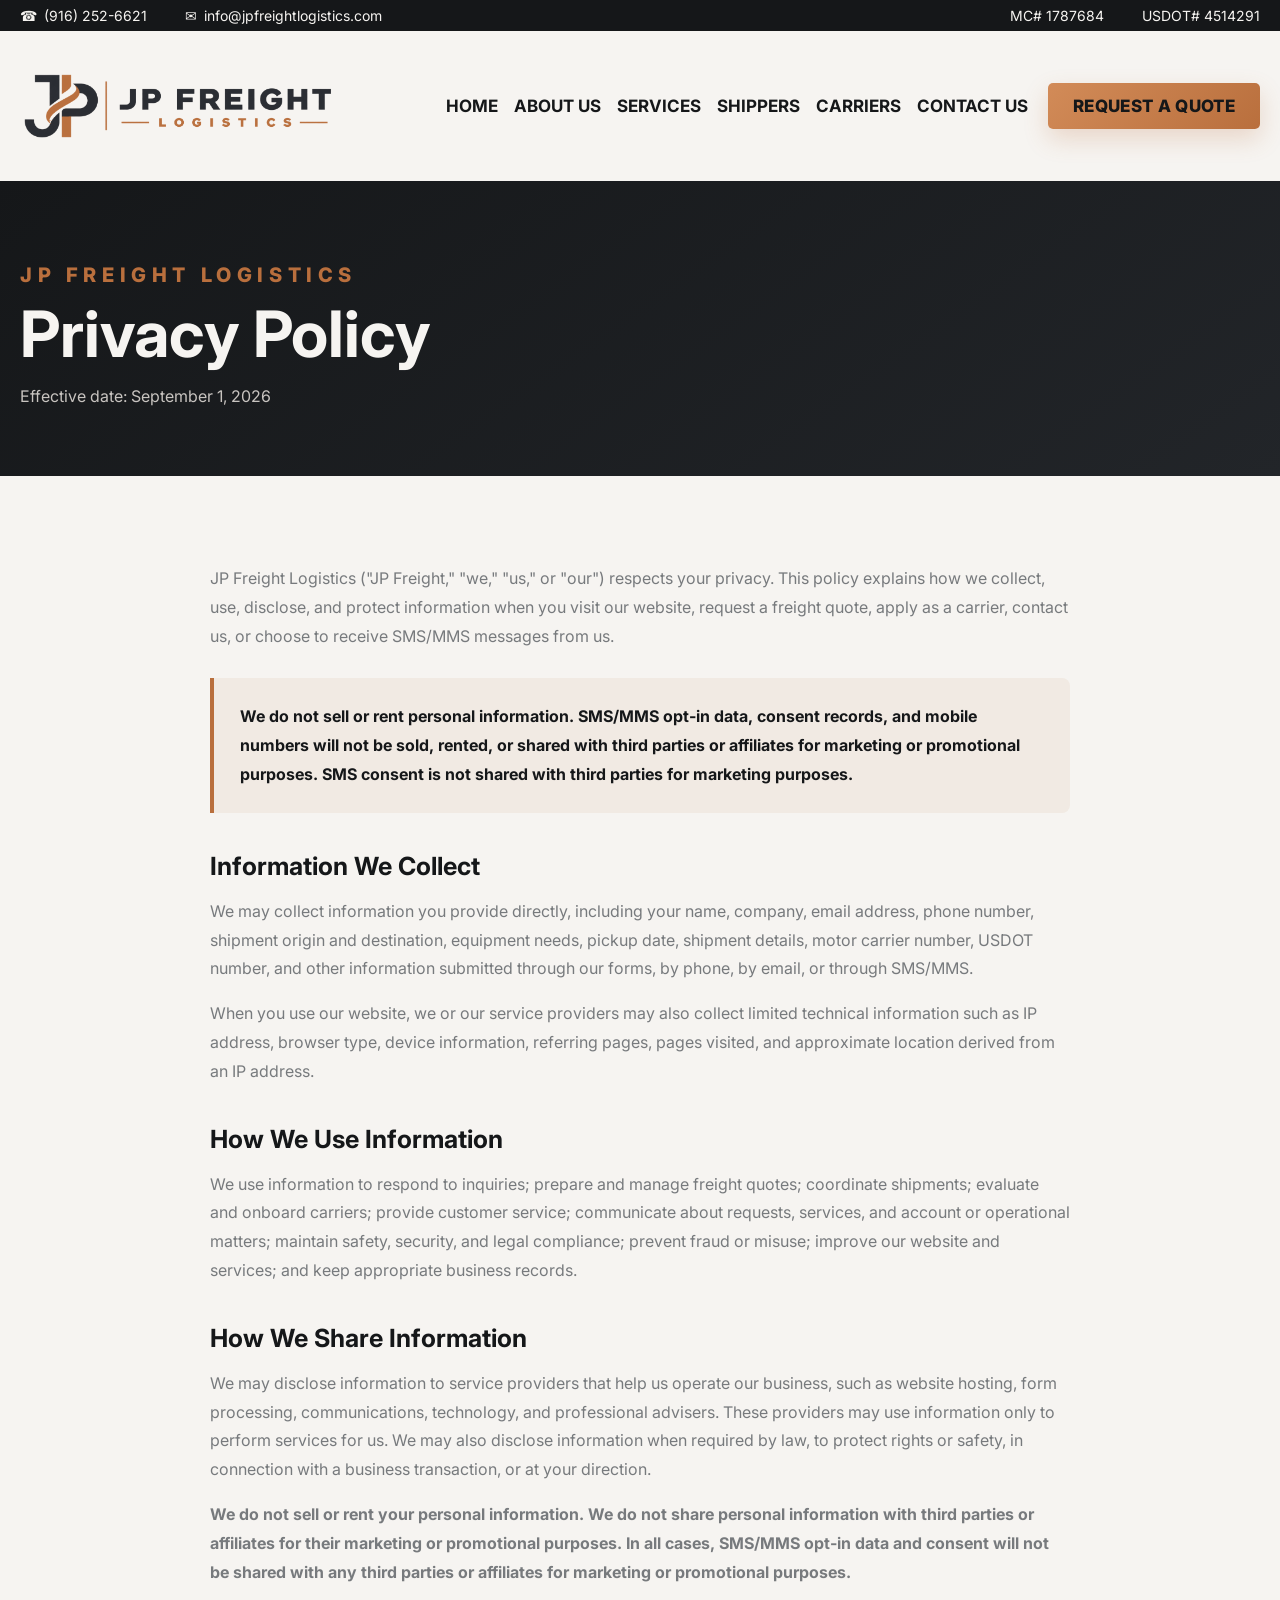
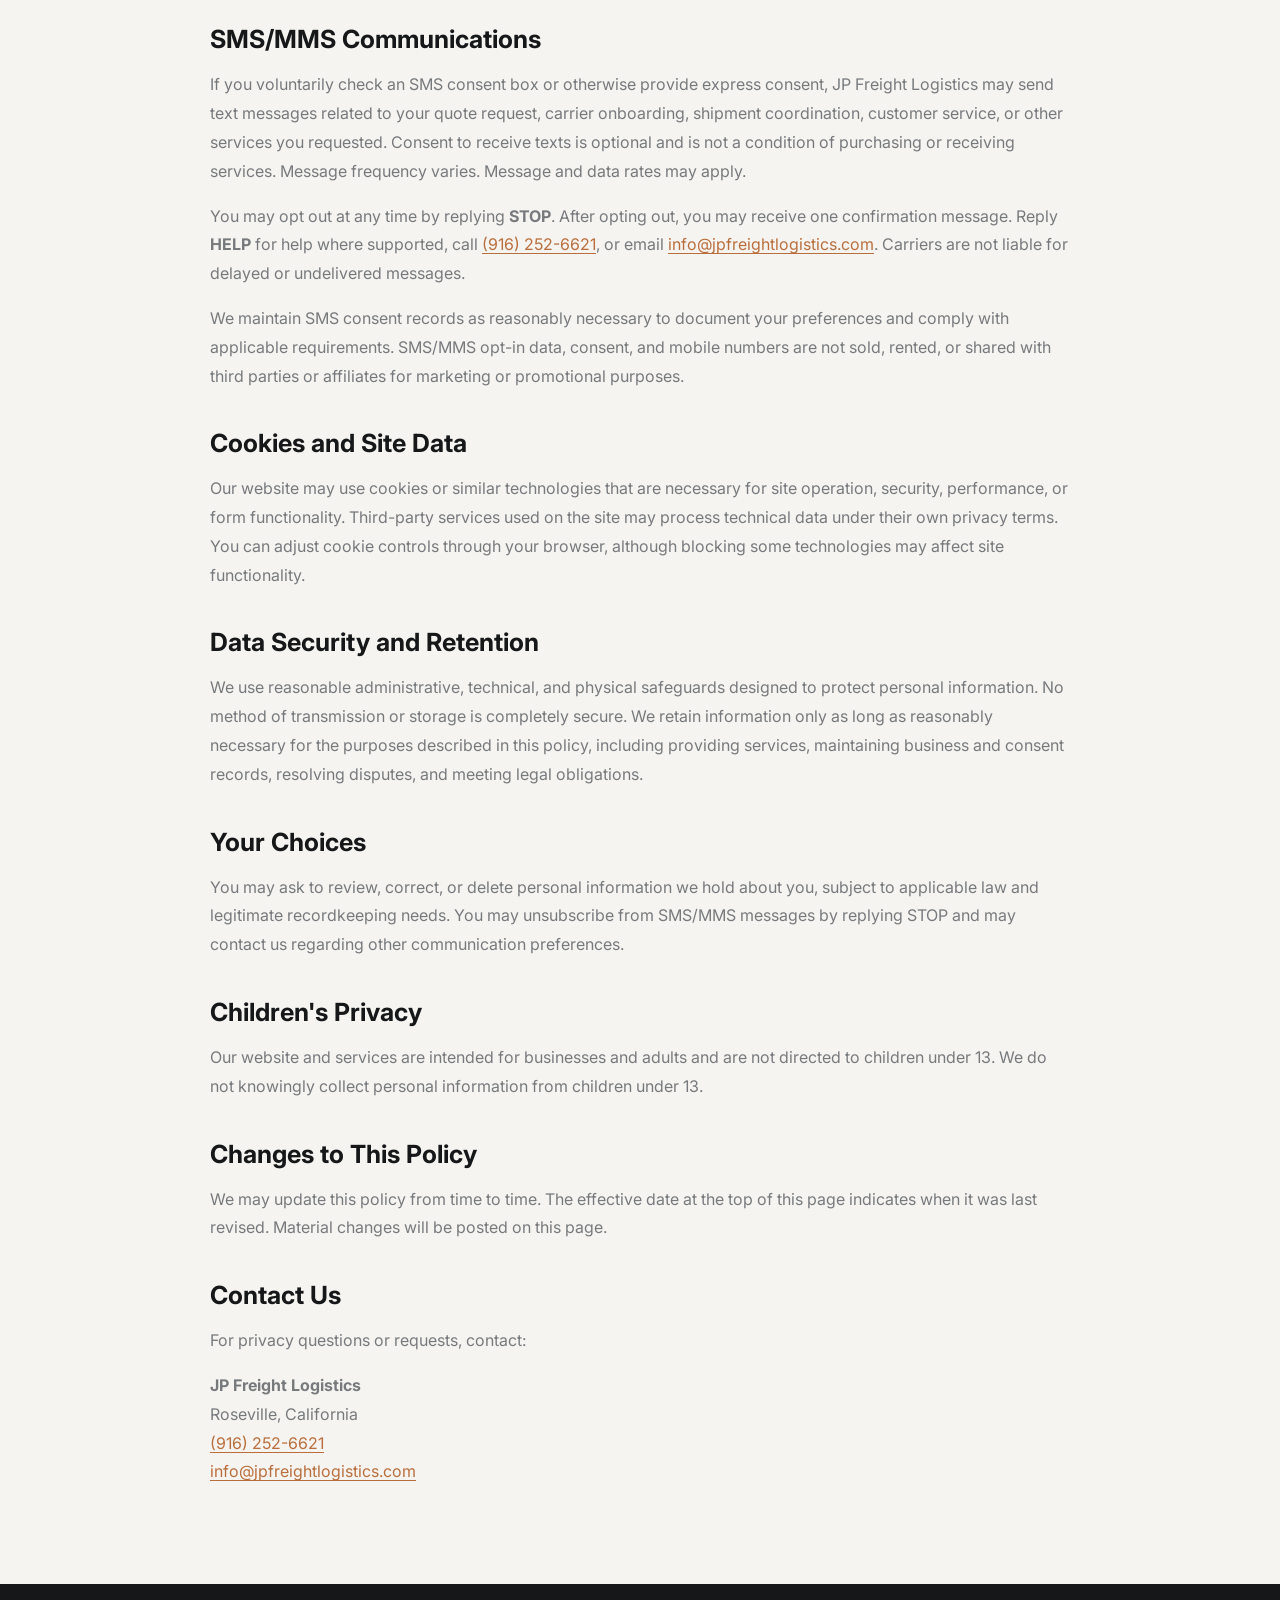
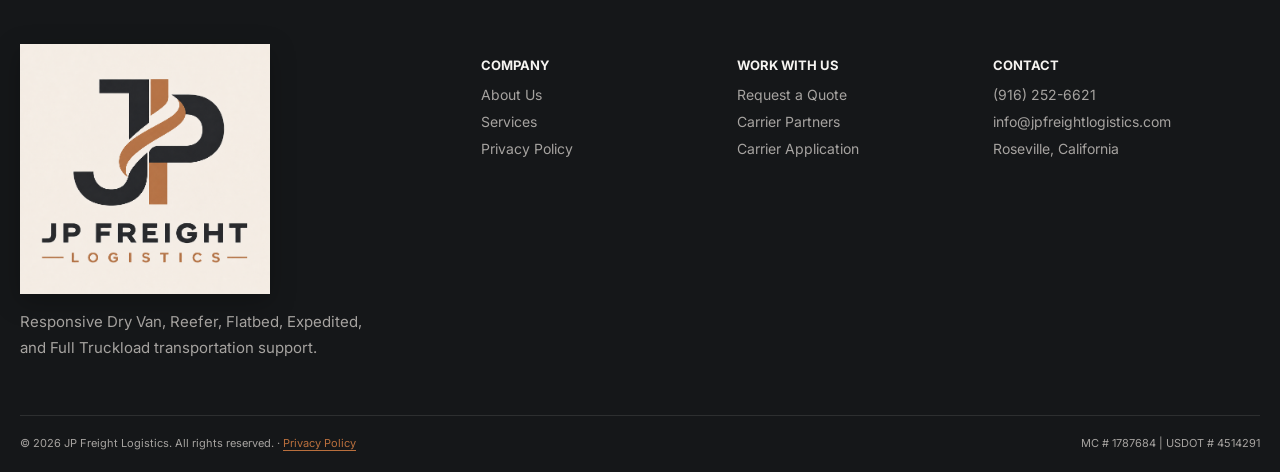
==== privacy-policy.html @ 697da932 "Add privacy policy and SMS consent disclosures" ====
<!doctype html>
<html lang="en">
<head>
  <meta charset="utf-8">
  <meta name="viewport" content="width=device-width,initial-scale=1">
  <title>Privacy Policy | JP Freight Logistics</title>
  <meta name="description" content="Read the JP Freight Logistics privacy policy, including how we handle personal information and SMS/MMS consent.">
  <meta name="robots" content="index, follow">
  <link rel="canonical" href="https://jpfreightlogistics.com/privacy-policy.html">
  <link rel="icon" type="image/png" href="assets/Weave_07.png">
  <meta name="theme-color" content="#151719">
  <link rel="preconnect" href="https://fonts.googleapis.com">
  <link rel="preconnect" href="https://fonts.gstatic.com" crossorigin>
  <link href="https://fonts.googleapis.com/css2?family=Inter:wght@400;500;600;700;800&family=Manrope:wght@600;700;800&display=swap" rel="stylesheet">
  <link rel="stylesheet" href="styles.css">
</head>
<body>
  <header id="top">
    <div class="utility-bar">
      <div class="container utility-inner">
        <div class="utility-left">
          <a href="tel:+19162526621">☎ <span>(916) 252-6621</span></a>
          <a href="mailto:info@jpfreightlogistics.com">✉ <span>info@jpfreightlogistics.com</span></a>
        </div>
        <div class="authority-numbers"><span>MC# 1787684</span><span>USDOT# 4514291</span></div>
      </div>
    </div>
    <div class="main-header">
      <div class="container nav-inner">
        <a class="logo-link" href="index.html" aria-label="JP Freight Logistics home"><img src="assets/flat_logo-copper.png" alt="JP Freight Logistics"></a>
        <button class="menu-button" type="button" aria-controls="main-nav" aria-expanded="false" aria-label="Open navigation"><span></span><span></span><span></span></button>
        <nav id="main-nav" class="main-nav" aria-label="Main navigation">
          <a href="index.html">Home</a>
          <a href="index.html#about">About Us</a>
          <a href="index.html#services">Services</a>
          <a href="index.html#shippers">Shippers</a>
          <a href="index.html#carriers">Carriers</a>
          <a href="index.html#contact">Contact Us</a>
        </nav>
        <a class="button button-gold nav-quote" href="index.html#quote">Request a Quote</a>
      </div>
    </div>
  </header>

  <main>
    <section class="policy-hero">
      <div class="container">
        <p class="eyebrow gold-text">JP Freight Logistics</p>
        <h1>Privacy Policy</h1>
        <p>Effective date: September 1, 2026</p>
      </div>
    </section>

    <article class="container policy-content">
      <p>JP Freight Logistics ("JP Freight," "we," "us," or "our") respects your privacy. This policy explains how we collect, use, disclose, and protect information when you visit our website, request a freight quote, apply as a carrier, contact us, or choose to receive SMS/MMS messages from us.</p>

      <div class="privacy-highlight">
        <p>We do not sell or rent personal information. SMS/MMS opt-in data, consent records, and mobile numbers will not be sold, rented, or shared with third parties or affiliates for marketing or promotional purposes. SMS consent is not shared with third parties for marketing purposes.</p>
      </div>

      <h2>Information We Collect</h2>
      <p>We may collect information you provide directly, including your name, company, email address, phone number, shipment origin and destination, equipment needs, pickup date, shipment details, motor carrier number, USDOT number, and other information submitted through our forms, by phone, by email, or through SMS/MMS.</p>
      <p>When you use our website, we or our service providers may also collect limited technical information such as IP address, browser type, device information, referring pages, pages visited, and approximate location derived from an IP address.</p>

      <h2>How We Use Information</h2>
      <p>We use information to respond to inquiries; prepare and manage freight quotes; coordinate shipments; evaluate and onboard carriers; provide customer service; communicate about requests, services, and account or operational matters; maintain safety, security, and legal compliance; prevent fraud or misuse; improve our website and services; and keep appropriate business records.</p>

      <h2>How We Share Information</h2>
      <p>We may disclose information to service providers that help us operate our business, such as website hosting, form processing, communications, technology, and professional advisers. These providers may use information only to perform services for us. We may also disclose information when required by law, to protect rights or safety, in connection with a business transaction, or at your direction.</p>
      <p><strong>We do not sell or rent your personal information. We do not share personal information with third parties or affiliates for their marketing or promotional purposes. In all cases, SMS/MMS opt-in data and consent will not be shared with any third parties or affiliates for marketing or promotional purposes.</strong></p>

      <h2>SMS/MMS Communications</h2>
      <p>If you voluntarily check an SMS consent box or otherwise provide express consent, JP Freight Logistics may send text messages related to your quote request, carrier onboarding, shipment coordination, customer service, or other services you requested. Consent to receive texts is optional and is not a condition of purchasing or receiving services. Message frequency varies. Message and data rates may apply.</p>
      <p>You may opt out at any time by replying <strong>STOP</strong>. After opting out, you may receive one confirmation message. Reply <strong>HELP</strong> for help where supported, call <a href="tel:+19162526621">(916) 252-6621</a>, or email <a href="mailto:info@jpfreightlogistics.com">info@jpfreightlogistics.com</a>. Carriers are not liable for delayed or undelivered messages.</p>
      <p>We maintain SMS consent records as reasonably necessary to document your preferences and comply with applicable requirements. SMS/MMS opt-in data, consent, and mobile numbers are not sold, rented, or shared with third parties or affiliates for marketing or promotional purposes.</p>

      <h2>Cookies and Site Data</h2>
      <p>Our website may use cookies or similar technologies that are necessary for site operation, security, performance, or form functionality. Third-party services used on the site may process technical data under their own privacy terms. You can adjust cookie controls through your browser, although blocking some technologies may affect site functionality.</p>

      <h2>Data Security and Retention</h2>
      <p>We use reasonable administrative, technical, and physical safeguards designed to protect personal information. No method of transmission or storage is completely secure. We retain information only as long as reasonably necessary for the purposes described in this policy, including providing services, maintaining business and consent records, resolving disputes, and meeting legal obligations.</p>

      <h2>Your Choices</h2>
      <p>You may ask to review, correct, or delete personal information we hold about you, subject to applicable law and legitimate recordkeeping needs. You may unsubscribe from SMS/MMS messages by replying STOP and may contact us regarding other communication preferences.</p>

      <h2>Children's Privacy</h2>
      <p>Our website and services are intended for businesses and adults and are not directed to children under 13. We do not knowingly collect personal information from children under 13.</p>

      <h2>Changes to This Policy</h2>
      <p>We may update this policy from time to time. The effective date at the top of this page indicates when it was last revised. Material changes will be posted on this page.</p>

      <h2>Contact Us</h2>
      <p>For privacy questions or requests, contact:</p>
      <p><strong>JP Freight Logistics</strong><br>Roseville, California<br><a href="tel:+19162526621">(916) 252-6621</a><br><a href="mailto:info@jpfreightlogistics.com">info@jpfreightlogistics.com</a></p>
    </article>
  </main>

  <footer id="contact">
    <div class="container footer-grid">
      <div class="footer-brand"><img src="assets/Weave_07.png" alt="JP Freight Logistics"><p>Responsive Dry Van, Reefer, Flatbed, Expedited, and Full Truckload transportation support.</p></div>
      <div><h3>Company</h3><a href="index.html#about">About Us</a><a href="index.html#services">Services</a><a href="privacy-policy.html">Privacy Policy</a></div>
      <div><h3>Work With Us</h3><a href="index.html#quote">Request a Quote</a><a href="index.html#carriers">Carrier Partners</a><a href="index.html#carrier-form">Carrier Application</a></div>
      <div><h3>Contact</h3><a href="tel:+19162526621">(916) 252-6621</a><a href="mailto:info@jpfreightlogistics.com">info@jpfreightlogistics.com</a><span>Roseville, California</span></div>
    </div>
    <div class="container footer-bottom"><span>© <span id="year"></span> JP Freight Logistics. All rights reserved. · <a href="privacy-policy.html">Privacy Policy</a></span><span>MC # 1787684 | USDOT # 4514291</span></div>
  </footer>
  <script src="script.js"></script>
</body>
</html>
---- styles.css ----
:root {
	--navy: #151719;
	--navy2:#222529;
	--gold: #B96F3D;
	--gold2:#D28B58;
	--ink: #151719;
	--muted: #777A7D;
	--line: #D7D3CF;
	--pale: #F6F4F1;
	--white: #F6F4F1;
	--container: min(1320px, calc(100% - 40px));
	--shadow: 0 18px 50px rgba(21, 23, 25, .13)
}

* {
	box-sizing: border-box
}

html {
	scroll-behavior: smooth
}

body {
	margin: 0;
	font-family: Inter, Arial, sans-serif;
	color: var(--ink);
	background: #F6F4F1
}

a {
	color: inherit;
	text-decoration: none
}

img {
	max-width: 100%;
	display: block
}

.icon-sprite {
	position: absolute;
	width: 0;
	height: 0;
	overflow: hidden
}

.container {
	width: var(--container);
	margin: auto
}

.utility-bar {
	background: #151719;
	color: #F6F4F1;
	font-size: 14px
}

.utility-inner {
	height: 31px;
	display: flex;
	align-items: center;
	justify-content: space-between
}

.utility-left, .authority-numbers {
	display: flex;
	gap: 38px
}

.utility-left a {
	display: flex;
	gap: 7px;
	align-items: center
}

.authority-numbers {
	font-size: 14px
}

.main-header {
	height: 150px;
	background: #F6F4F1;
	box-shadow: 0 1px 0 rgba(21, 23, 25, .08);
	position: relative;
	z-index: 20
}

.nav-inner {
	width: min(1600px, calc(100% - 40px));
	height: 100%;
	display: flex;
	align-items: center;
	gap: 30px
}

.logo-link {
	width: 430px;
	flex: 0 0 auto
}

.logo-link img {
	width: 100%;
	height: 142px;
	object-fit: contain
}

.main-nav {
	margin-left: auto;
	display: flex;
	align-items: center;
	gap: 34px;
	font-size: 17px;
	font-weight: 700;
	text-transform: uppercase
}

.main-nav a {
	padding: 40px 0;
	white-space: nowrap
}

.main-nav a:hover, .main-nav .active {
	color: var(--gold)
}

.button {
	display: inline-flex;
	align-items: center;
	justify-content: center;
	min-height: 46px;
	padding: 0 25px;
	border-radius: 5px;
	border: 0;
	font-size: 16px;
	font-weight: 800;
	text-transform: uppercase;
	letter-spacing: .02em;
	cursor: pointer;
	transition: .2s
}

.button:hover {
	transform: translateY(-2px)
}

.button-gold {
	background: linear-gradient(135deg, var(--gold2), var(--gold));
	color: #151719;
	box-shadow: 0 10px 24px rgba(185, 111, 61, .22)
}

.button-navy {
	background: var(--navy);
	color: #F6F4F1
}

.button-outline {
	border: 1px solid rgba(255, 255, 255, .8);
	color: #F6F4F1;
	background: rgba(21, 23, 25, .18)
}

.nav-quote {
	margin-left: 4px;
	white-space: nowrap;
	font-size: 17px
}

.menu-button {
	display: none;
	margin-left: auto;
	border: 0;
	background: none;
	width: 42px;
	height: 42px;
	padding: 8px
}

.menu-button span {
	display: block;
	height: 2px;
	background: var(--navy);
	margin: 6px 0
}

.hero {
	min-height: 450px;
	position: relative;
	overflow: hidden;
	background: var(--navy);
	color: #F6F4F1
}

.hero-image {
	position: absolute;
	inset: 0 0 0 42%;
	background-image: url('assets/hero-truck.jpg');
	background-size: cover;
	background-position: center
}

.hero-overlay {
	position: absolute;
	inset: 0;
	background: linear-gradient(90deg, #151719 0%, #151719 34%, rgba(21, 23, 25, .92) 45%, rgba(21, 23, 25, .15) 75%, rgba(21, 23, 25, .04) 100%)
}

.hero-inner {
	position: relative;
	z-index: 2;
	min-height: 450px;
	display: flex;
	align-items: center
}

.hero-copy {
	width: 54%;
	padding: 32px 0 24px
}

.eyebrow {
	margin: 0 0 20px;
	color: var(--gold);
	font-weight: 800;
	font-size: 16px;
	letter-spacing: .28em;
	text-transform: uppercase
}

.hero h1 {
	font-family: Manrope, sans-serif;
	font-size: clamp(46px, 3.9vw, 62px);
	line-height: .98;
	letter-spacing: -.04em;
	margin: 0 0 22px;
	color: #F6F4F1
}

.hero-lead {
	font-size: 16px;
	line-height: 1.55;
	color: #F6F4F1;
	margin: 0 0 24px
}

.hero-actions {
	display: flex;
	gap: 20px
}

.hero-features {
	display: flex;
	gap: 0;
	margin-top: 30px
}

.hero-features>div {
	display: flex;
	align-items: center;
	gap: 9px;
	padding: 0 20px;
	border-right: 1px solid rgba(255, 255, 255, .24)
}

.hero-features>div:first-child {
	padding-left: 0
}

.hero-features>div:last-child {
	border-right: 0
}

.feature-icon {
	width: 30px;
	height: 30px;
	flex: 0 0 auto;
	fill: none;
	stroke: var(--gold);
	stroke-width: 1.6;
	stroke-linecap: round;
	stroke-linejoin: round
}

.hero-features p {
	margin: 0
}

.hero-features strong, .hero-features small {
	display: block;
	font-size: 14px
}

.hero-features small {
	font-weight: 400;
	margin-top: 2px
}

.services-preview {
	padding: 20px 0 28px
}

.section-title {
	margin-bottom: 18px
}

.section-title h2, .section-copy h2, .form-copy h2 {
	font-family: Manrope, sans-serif;
	font-size: clamp(32px, 3.2vw, 46px);
	line-height: 1.08;
	letter-spacing: -.035em;
	margin: 0;
	color: var(--ink)
}

.section-title p:last-child {
	max-width: 720px;
	color: var(--muted)
}

.gold-text {
	color: var(--gold);
	font-size: 20px;
	margin-bottom: 8px
}

.service-layout {
	display: grid;
	grid-template-columns: minmax(0, 1fr) 255px;
	gap: 28px
}

.service-grid {
	display: grid;
	grid-template-columns: repeat(5, 1fr);
	border: 1px solid var(--line);
	border-radius: 6px;
	overflow: hidden
}

.service-card {
	padding: 24px 19px 20px;
	min-height: 200px;
	border-right: 1px solid var(--line);
	background: #F6F4F1
}

.service-card:last-child {
	border-right: 0
}

.service-icon {
	display: block;
	width: 30px;
	height: 30px;
	fill: none;
	stroke: var(--navy);
	stroke-width: 1.6;
	stroke-linecap: round;
	stroke-linejoin: round;
	margin-bottom: 15px
}

.service-card h3 {
	font-size: 16px;
	margin: 0 0 11px
}

.service-card p {
	font-size: 14px;
	line-height: 1.7;
	color: #777A7D;
	min-height: 72px
}

.service-card a {
	font-size: 12px;
	color: #B96F3D;
	font-weight: 800;
	text-transform: uppercase
}

.service-card a span {
	font-size: 16px;
	margin-left: 8px
}

.truck-today {
	background: linear-gradient(145deg, #222529, #151719);
	color: #F6F4F1;
	border-radius: 6px;
	padding: 34px 30px
}

.phone-badge {
	width: 55px;
	height: 55px;
	border: 2px solid var(--gold);
	border-radius: 50%;
	display: grid;
	place-items: center;
	color: var(--gold);
	font-size: 24px
}

.truck-today h3 {
	color: var(--gold);
	text-transform: uppercase;
	font-size: 16px;
	margin: 18px 0 10px
}

.truck-today p {
	font-size: 14px;
	line-height: 1.7;
	margin-bottom: 20px
}

.truck-today .button {
	width: 100%
}

.benefit-strip {
	background: #F6F4F1;
	border-top: 1px solid #D7D3CF;
	border-bottom: 1px solid #D7D3CF;
	padding: 25px 0
}

.benefit-grid {
	display: grid;
	grid-template-columns: repeat(6, 1fr)
}

.benefit-grid article {
	display: flex;
	gap: 14px;
	padding: 0 18px;
	border-right: 1px solid #D7D3CF
}

.benefit-grid article:first-child {
	padding-left: 0
}

.benefit-grid article:last-child {
	border-right: 0
}

.benefit-icon {
	width: 30px;
	height: 30px;
	flex: 0 0 auto;
	fill: none;
	stroke: var(--navy);
	stroke-width: 1.6;
	stroke-linecap: round;
	stroke-linejoin: round
}

.benefit-grid h3 {
	font-size: 13px;
	line-height: 1.25;
	margin: 2px 0 10px;
	text-transform: uppercase
}

.benefit-grid p {
	font-size: 14px;
	line-height: 1.8;
	margin: 0;
	color: #777A7D
}

.content-section {
	padding: 95px 0
}

.pale {
	background: var(--pale)
}

.split {
	display: grid;
	grid-template-columns: 1fr 1fr;
	gap: 90px;
	align-items: center
}

.split.reverse .carrier-visual {
	order: 1
}

.split.reverse .section-copy {
	order: 2
}

.section-copy>p:not(.eyebrow) {
	font-size: 16px;
	line-height: 1.8;
	color: var(--muted)
}

.check-list {
	list-style: none;
	padding: 0;
	margin: 26px 0
}

.check-list li {
	padding: 8px 0 8px 30px;
	position: relative
}

.check-list li:before {
	content: '✓';
	position: absolute;
	left: 0;
	color: var(--gold);
	font-weight: 900
}

.info-panel {
	background: var(--navy);
	color: #F6F4F1;
	border-radius: 10px;
	padding: 38px;
	box-shadow: var(--shadow);
	display: grid;
	grid-template-columns: 46px 1fr;
	column-gap: 18px
}

.panel-number {
	grid-row: span 2;
	width: 40px;
	height: 40px;
	border-radius: 50%;
	display: grid;
	place-items: center;
	border: 1px solid var(--gold);
	color: var(--gold);
	font-weight: 800
}

.info-panel h3 {
	margin: 3px 0 6px;
	font-size: 17px
}

.info-panel p {
	margin: 0 0 28px;
	color: #BDB9B5;
	font-size: 14px;
	line-height: 1.6
}

.carrier-visual {
	min-height: 420px;
	border-radius: 10px;
	display: flex;
	align-items: center;
	justify-content: center;
	position: relative;
	overflow: hidden
}

.carrier-visual:before {
	content: '';
	position: absolute;
	width: 420px;
	height: 420px;
	border: 1px solid rgba(255, 255, 255, .1);
	border-radius: 50%
}

.carrier-visual img {
	width: 100%;
	position: relative;
	z-index: 2
}

.carrier-visual>div {
	position: absolute;
	left: 28px;
	right: 28px;
	bottom: 24px;
	background: #F6F4F1;
	padding: 18px 22px;
	border-radius: 8px;
	z-index: 3;
	box-shadow: var(--shadow)
}

.carrier-visual strong, .carrier-visual span {
	display: block
}

.carrier-visual span {
	font-size: 12px;
	color: var(--muted);
	margin-top: 5px
}

.navy-section {
	background: var(--navy);
	color: #F6F4F1
}

.navy-section h2 {
	color: #F6F4F1
}

.navy-section .section-copy>p:not(.eyebrow) {
	color: #C8C4C0
}

.about-grid {
	display: grid;
	grid-template-columns: 1fr 1fr;
	gap: 90px
}

.values-grid {
	display: grid;
	grid-template-columns: 1fr 1fr;
	gap: 15px
}

.values-grid div {
	background: rgba(255, 255, 255, .06);
	border: 1px solid rgba(255, 255, 255, .12);
	padding: 26px;
	border-radius: 8px
}

.values-grid strong, .values-grid span {
	display: block
}

.values-grid strong {
	font-family: Manrope, sans-serif;
	font-size: 18px;
	color: var(--gold)
}

.values-grid span {
	color: #C8C4C0;
	font-size: 14px;
	line-height: 1.6;
	margin-top: 8px
}

.centered {
	text-align: center
}

.centered p:last-child {
	margin: 14px auto 0
}

.resource-grid {
	display: grid;
	grid-template-columns: repeat(3, 1fr);
	gap: 20px
}

.resource-card {
	border: 1px solid var(--line);
	border-radius: 8px;
	padding: 28px
}

.resource-card span {
	font-size: 13px;
	text-transform: uppercase;
	letter-spacing: .15em;
	color: var(--gold);
	font-weight: 800
}

.resource-card h3 {
	font-family: Manrope, sans-serif;
	font-size: 22px
}

.resource-card p {
	font-size: 15px;
	line-height: 1.7;
	color: var(--muted)
}

.form-section {
	padding: 90px 0;
	background: linear-gradient(145deg, #151719, #222529);
	color: #F6F4F1
}

.form-grid {
	display: grid;
	grid-template-columns: .8fr 1.2fr;
	gap: 90px;
	align-items: start
}

.form-copy h2 {
	color: #F6F4F1
}

.form-copy>p:not(.eyebrow) {
	color: #C8C4C0;
	line-height: 1.8
}

.direct-contact {
	margin-top: 30px
}

.direct-contact a {
	display: block;
	font-family: Manrope, sans-serif;
	font-size: 20px;
	font-weight: 800;
	margin: 10px 0
}

.lead-form {
	background: #F6F4F1;
	padding: 30px;
	border-radius: 10px;
	box-shadow: var(--shadow);
	color: var(--ink)
}

.lead-form.light {
	border: 1px solid var(--line)
}

.field-row {
	display: grid;
	grid-template-columns: 1fr 1fr;
	gap: 14px
}

.lead-form label {
	display: block;
	font-size: 11px;
	font-weight: 800;
	text-transform: uppercase;
	color: #777A7D;
	margin-bottom: 14px
}

.lead-form input, .lead-form select, .lead-form textarea {
	display: block;
	width: 100%;
	margin-top: 7px;
	border: 1px solid #D7D3CF;
	border-radius: 5px;
	padding: 12px;
	font: inherit;
	font-size: 13px;
	outline: none
}

.lead-form input:focus, .lead-form select:focus, .lead-form textarea:focus {
	border-color: var(--gold);
	box-shadow: 0 0 0 3px rgba(185, 111, 61, .14)
}

.lead-form .sms-consent {
	display: grid;
	grid-template-columns: 18px 1fr;
	gap: 10px;
	align-items: start;
	font-size: 12px;
	font-weight: 500;
	line-height: 1.55;
	text-transform: none;
	color: #5E6164;
}

.lead-form .sms-consent input {
	width: 18px;
	height: 18px;
	margin: 1px 0 0;
	accent-color: var(--gold);
}

.sms-consent a, .footer-bottom a, .policy-content a {
	color: var(--gold);
	text-decoration: underline;
	text-underline-offset: 3px;
}

.full {
	width: 100%
}

.carrier-form-grid .dark h2 {
	color: var(--ink)
}

.carrier-form-grid .dark>p:not(.eyebrow) {
	color: var(--muted)
}

footer {
	background: #151719;
	color: #A6A3A0;
	padding: 60px 0 22px
}

.footer-grid {
	display: grid;
	grid-template-columns: 2fr 1fr 1fr 1.3fr;
	gap: 50px
}

.footer-brand img {
	width: 250px;
	filter: drop-shadow(0 7px 12px rgba(0, 0, 0, .25))
}

.footer-brand p {
	max-width: 360px;
	font-size: 15px;
	line-height: 1.7
}

.footer-grid h3 {
	color: #F6F4F1;
	font-size: 13px;
	text-transform: uppercase
}

.footer-grid a, .footer-grid span {
	display: block;
	font-size: 14px;
	margin: 10px 0
}

.footer-bottom {
	margin-top: 40px;
	padding-top: 20px;
	border-top: 1px solid rgba(255, 255, 255, .1);
	display: flex;
	justify-content: space-between;
	font-size: 11px
}

.policy-hero {
	padding: 82px 0 70px;
	background: linear-gradient(145deg, #151719, #222529);
	color: #F6F4F1;
}

.policy-hero h1 {
	margin: 8px 0 14px;
	color: #F6F4F1;
	font-size: clamp(38px, 6vw, 64px);
}

.policy-hero p:last-child {
	margin: 0;
	color: #C8C4C0;
}

.policy-content {
	max-width: 860px;
	padding-top: 72px;
	padding-bottom: 82px;
}

.policy-content h2 {
	margin: 38px 0 12px;
	font-size: 25px;
}

.policy-content p, .policy-content li {
	color: var(--muted);
	line-height: 1.8;
}

.policy-content li + li {
	margin-top: 8px;
}

.privacy-highlight {
	margin: 28px 0;
	padding: 24px 26px;
	border-left: 4px solid var(--gold);
	border-radius: 0 8px 8px 0;
	background: #F1EAE3;
}

.privacy-highlight p {
	margin: 0;
	color: var(--ink);
	font-weight: 700;
}

.toast {
	position: fixed;
	right: 22px;
	bottom: 22px;
	background: #151719;
	color: #F6F4F1;
	padding: 14px 18px;
	border-radius: 6px;
	box-shadow: var(--shadow);
	opacity: 0;
	transform: translateY(20px);
	pointer-events: none;
	transition: .25s;
	z-index: 50
}

.toast.show {
	opacity: 1;
	transform: none
}

.reveal {
	opacity: 0;
	transform: translateY(18px);
	transition: opacity .6s ease, transform .6s ease
}

.reveal.visible {
	opacity: 1;
	transform: none
}

@media(max-width:1350px) {
	.logo-link {
		width: 320px
	}

	.nav-inner {
		gap: 16px
	}

	.main-nav {
		gap: 16px
	}
}

@media(max-width:1250px) {
	.nav-quote {
		display: none
	}
}

@media(max-width:1150px) {
	.logo-link {
		width: 300px
	}

	.main-nav {
		gap: 18px
	}

	.hero-copy {
		width: 65%
	}

	.service-grid {
		grid-template-columns: repeat(3, 1fr)
	}

	.service-card {
		border-bottom: 1px solid var(--line)
	}

	.benefit-grid {
		grid-template-columns: repeat(3, 1fr);
		gap: 25px
	}

	.benefit-grid article:nth-child(3) {
		border-right: 0
	}

	.benefit-grid article:nth-child(n+4) {
		padding-top: 20px
	}

	.hero-features>div {
		padding: 0 12px
	}

}

@media(max-width:850px) {
	.utility-inner {
		height: auto;
		min-height: 34px
	}

	.authority-numbers {
		display: none
	}

	.main-header {
		height: 78px
	}

	.nav-inner {
		height: 78px
	}

	.logo-link {
		width: 230px
	}

	.logo-link img {
		height: 68px
	}

	.menu-button {
		display: block
	}

	.main-nav {
		position: absolute;
		top: 78px;
		left: 0;
		right: 0;
		background: #F6F4F1;
		display: flex;
		flex-direction: column;
		align-items: flex-start;
		gap: 0;
		padding: 12px 20px 22px;
		box-shadow: 0 20px 30px rgba(0, 0, 0, .12);
		transform: scaleY(0);
		transform-origin: top;
		opacity: 0;
		pointer-events: none;
		transition: .2s
	}

	.main-nav.open {
		transform: scaleY(1);
		opacity: 1;
		pointer-events: auto
	}

	.main-nav a {
		width: 100%;
		padding: 13px 0
	}

	.hero-image {
		inset: 0;
		background-position: 60% center;
		opacity: .75
	}

	.hero-overlay {
		background: linear-gradient(90deg, rgba(21, 23, 25, .98), rgba(21, 23, 25, .84))
	}

	.hero-copy {
		width: 100%;
		max-width: 640px
	}

	.hero-features {
		flex-wrap: wrap;
		row-gap: 18px
	}

	.service-layout, .split, .about-grid, .form-grid {
		grid-template-columns: 1fr;
		gap: 45px
	}

	.service-grid {
		grid-template-columns: repeat(2, 1fr)
	}

	.truck-today {
		max-width: none
	}

	.resource-grid {
		grid-template-columns: 1fr
	}

	.footer-grid {
		grid-template-columns: 1fr 1fr
	}

	.footer-brand {
		grid-column: 1/3
	}

	.split.reverse .carrier-visual, .split.reverse .section-copy {
		order: initial
	}

}

@media(max-width:560px) {
	:root {
		--container: min(100% - 28px, 1320px)
	}

	.nav-inner {
		gap: 8px
	}

	.logo-link {
		width: min(190px, calc(100% - 50px))
	}

	.utility-left {
		gap: 12px
	}

	.utility-left a:nth-child(2) span {
		display: none
	}

	.hero, .hero-inner {
		min-height: 590px
	}

	.hero h1 {
		font-size: 37px
	}

	.hero-lead br {
		display: none
	}

	.hero-actions {
		flex-direction: column;
		align-items: stretch
	}

	.hero-features {
		display: grid;
		grid-template-columns: 1fr 1fr
	}

	.hero-features>div {
		border-right: 0;
		padding: 0
	}

	.services-preview {
		padding-top: 35px
	}

	.service-grid, .benefit-grid, .values-grid, .field-row {
		grid-template-columns: 1fr
	}

	.service-card {
		border-right: 0
	}

	.benefit-grid article {
		border-right: 0;
		border-bottom: 1px solid #D7D3CF;
		padding: 18px 0
	}

	.benefit-grid article:nth-child(n+4) {
		padding-top: 18px
	}

	.content-section, .form-section {
		padding: 70px 0
	}

	.footer-grid {
		grid-template-columns: 1fr
	}

	.footer-brand {
		grid-column: auto
	}

	.footer-bottom {
		flex-direction: column;
		gap: 10px
	}

	.lead-form {
		padding: 22px
	}

	.carrier-visual {
		overflow: hidden;
		border-radius: 12px;
	}

	.carrier-visual img {
		width: 100%;
		height: 100%;
		min-height: 445px;
		object-fit: cover;
		display: block;
	}

	.carrier-overlay {
		position: absolute;
		left: 24px;
		bottom: 24px;
		width: auto;
		max-width: 340px;
		padding: 16px 20px;
		background: rgba(21, 23, 25, 0.9);
		color: #F6F4F1;
		border-radius: 8px;
	}

	.carrier-overlay h3 {
		margin: 0 0 5px;
	}

	.carrier-overlay p {
		margin: 0;
		color: #F6F4F1;
	}

.carrier-visual {
  position: relative;
}

}

/* Form success and error messages */

.form-message {
  margin-top: 18px;
  padding: 16px 18px;
  border-radius: 6px;
  background: #eaf7ee;
  border: 1px solid #b9dfc3;
  color: #176b35;
  font-size: 15px;
  font-weight: 600;
  line-height: 1.5;
}

.form-error {
  margin-top: 18px;
  padding: 16px 18px;
  border-radius: 6px;
  background: #fff1f1;
  border: 1px solid #e7bcbc;
  color: #9f2525;
  font-size: 15px;
  font-weight: 600;
}



}
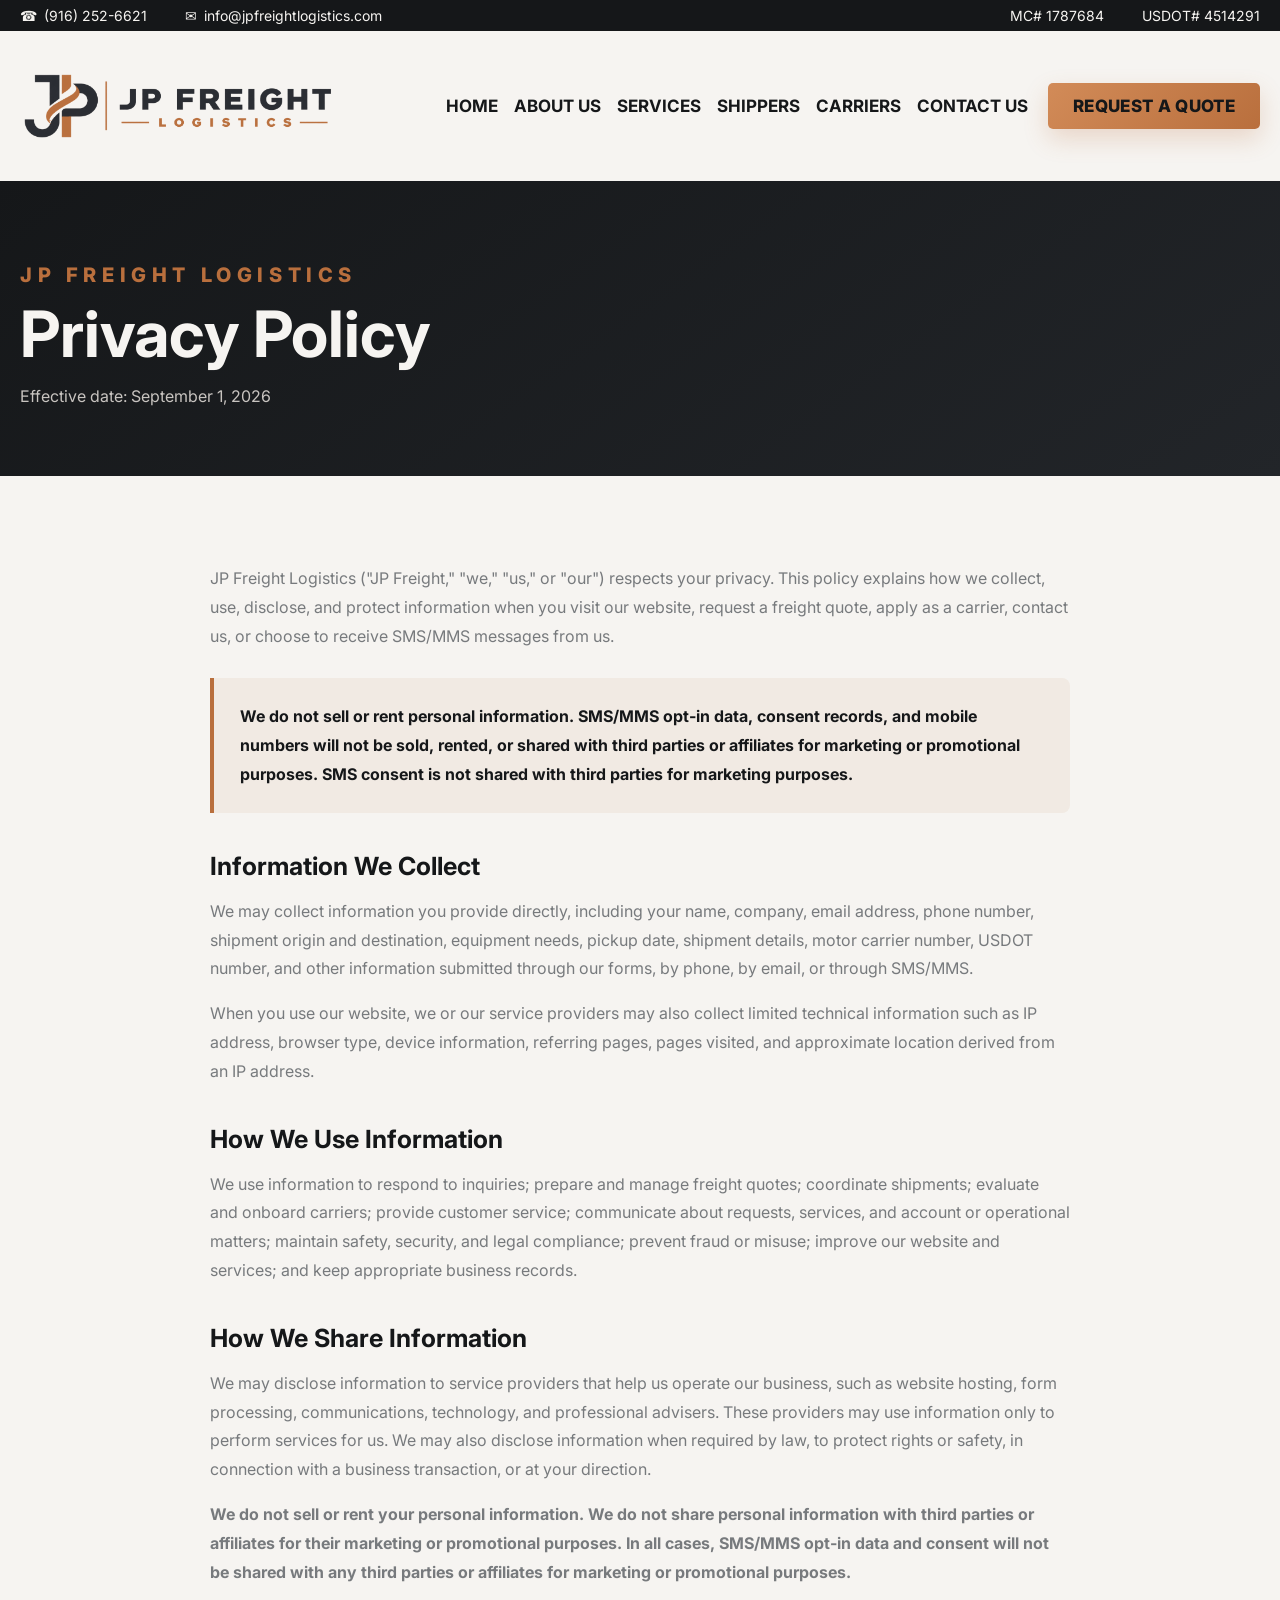
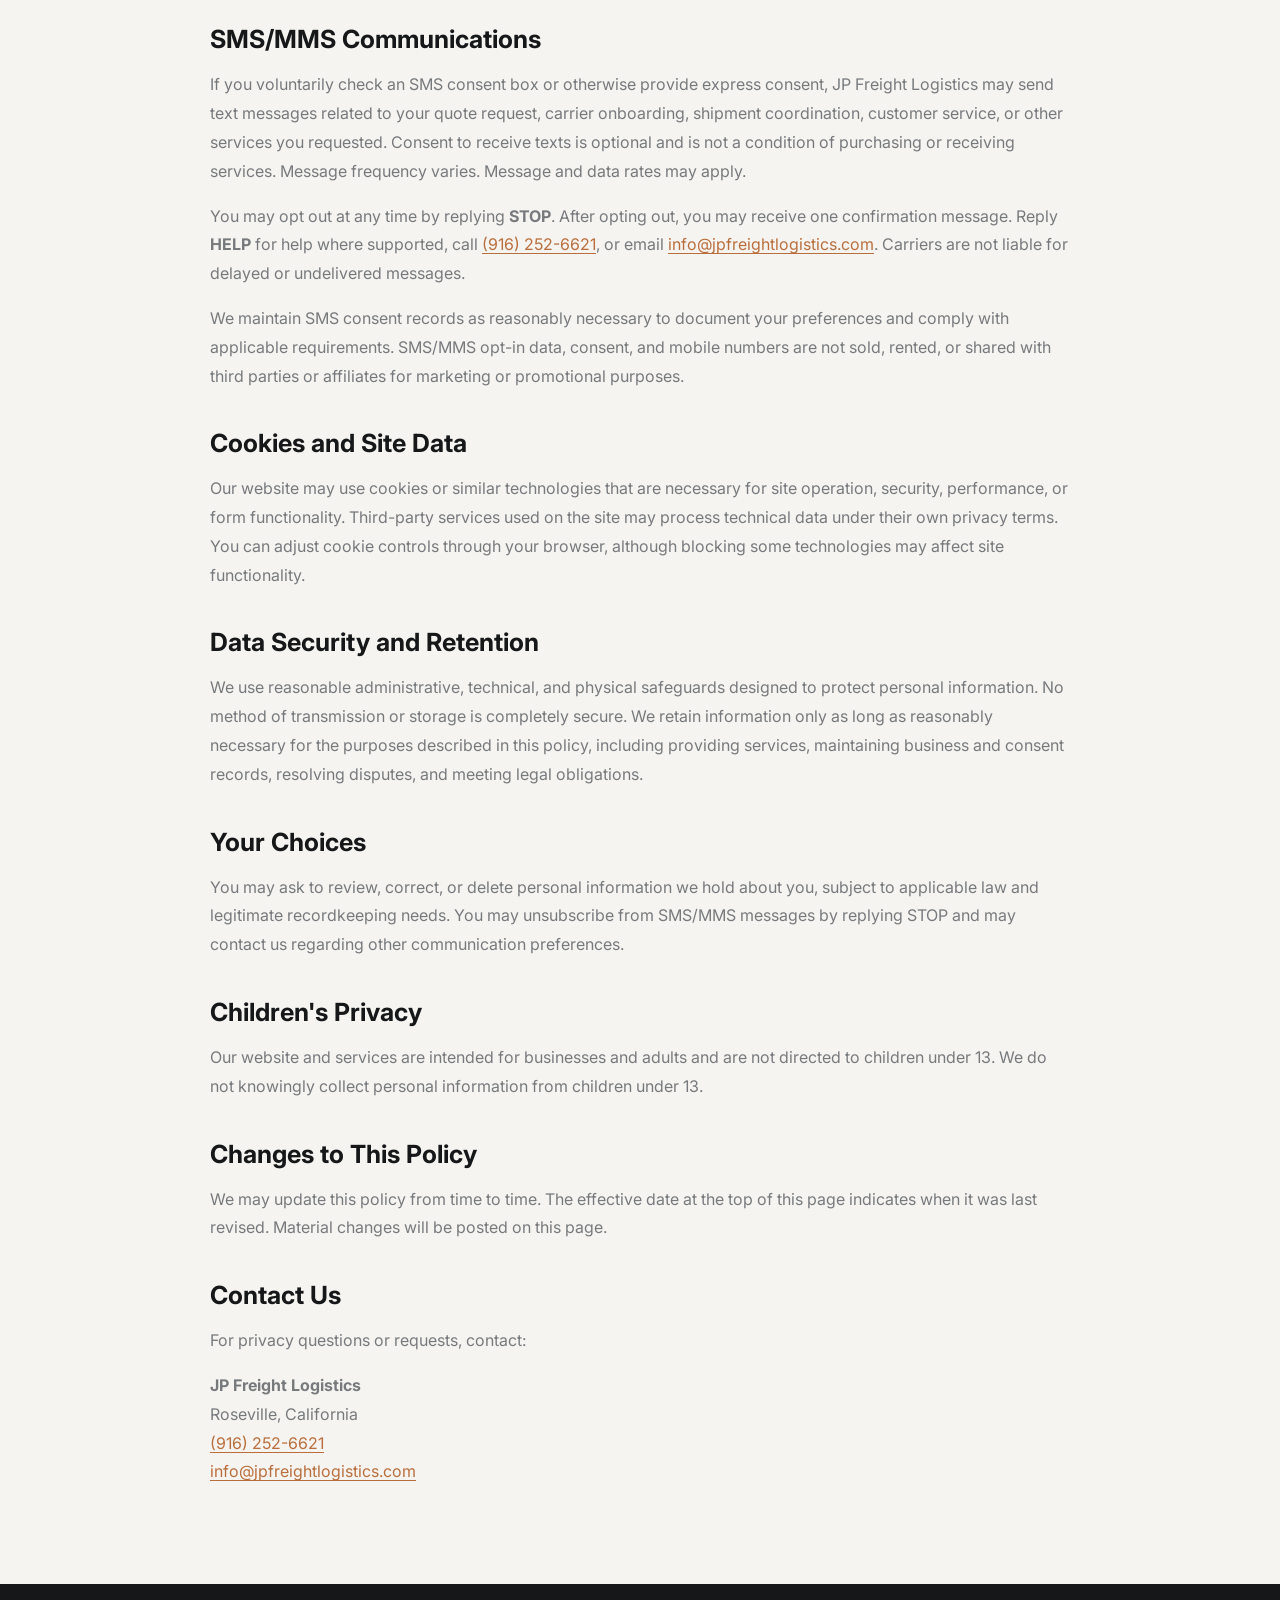
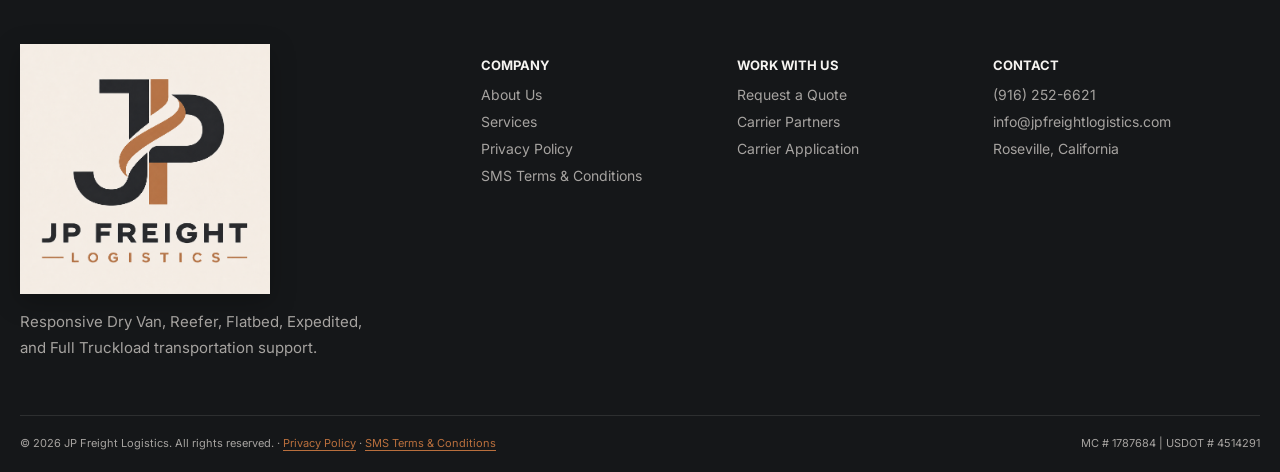
==== commit 5c2a4e26: "Add SMS terms and conditions" ====
--- a/privacy-policy.html
+++ b/privacy-policy.html
@@ -98,11 +98,11 @@
   <footer id="contact">
     <div class="container footer-grid">
       <div class="footer-brand"><img src="assets/Weave_07.png" alt="JP Freight Logistics"><p>Responsive Dry Van, Reefer, Flatbed, Expedited, and Full Truckload transportation support.</p></div>
-      <div><h3>Company</h3><a href="index.html#about">About Us</a><a href="index.html#services">Services</a><a href="privacy-policy.html">Privacy Policy</a></div>
+      <div><h3>Company</h3><a href="index.html#about">About Us</a><a href="index.html#services">Services</a><a href="privacy-policy.html">Privacy Policy</a><a href="sms-terms.html">SMS Terms &amp; Conditions</a></div>
       <div><h3>Work With Us</h3><a href="index.html#quote">Request a Quote</a><a href="index.html#carriers">Carrier Partners</a><a href="index.html#carrier-form">Carrier Application</a></div>
       <div><h3>Contact</h3><a href="tel:+19162526621">(916) 252-6621</a><a href="mailto:info@jpfreightlogistics.com">info@jpfreightlogistics.com</a><span>Roseville, California</span></div>
     </div>
-    <div class="container footer-bottom"><span>© <span id="year"></span> JP Freight Logistics. All rights reserved. · <a href="privacy-policy.html">Privacy Policy</a></span><span>MC # 1787684 | USDOT # 4514291</span></div>
+    <div class="container footer-bottom"><span>© <span id="year"></span> JP Freight Logistics. All rights reserved. · <a href="privacy-policy.html">Privacy Policy</a> · <a href="sms-terms.html">SMS Terms &amp; Conditions</a></span><span>MC # 1787684 | USDOT # 4514291</span></div>
   </footer>
   <script src="script.js"></script>
 </body>
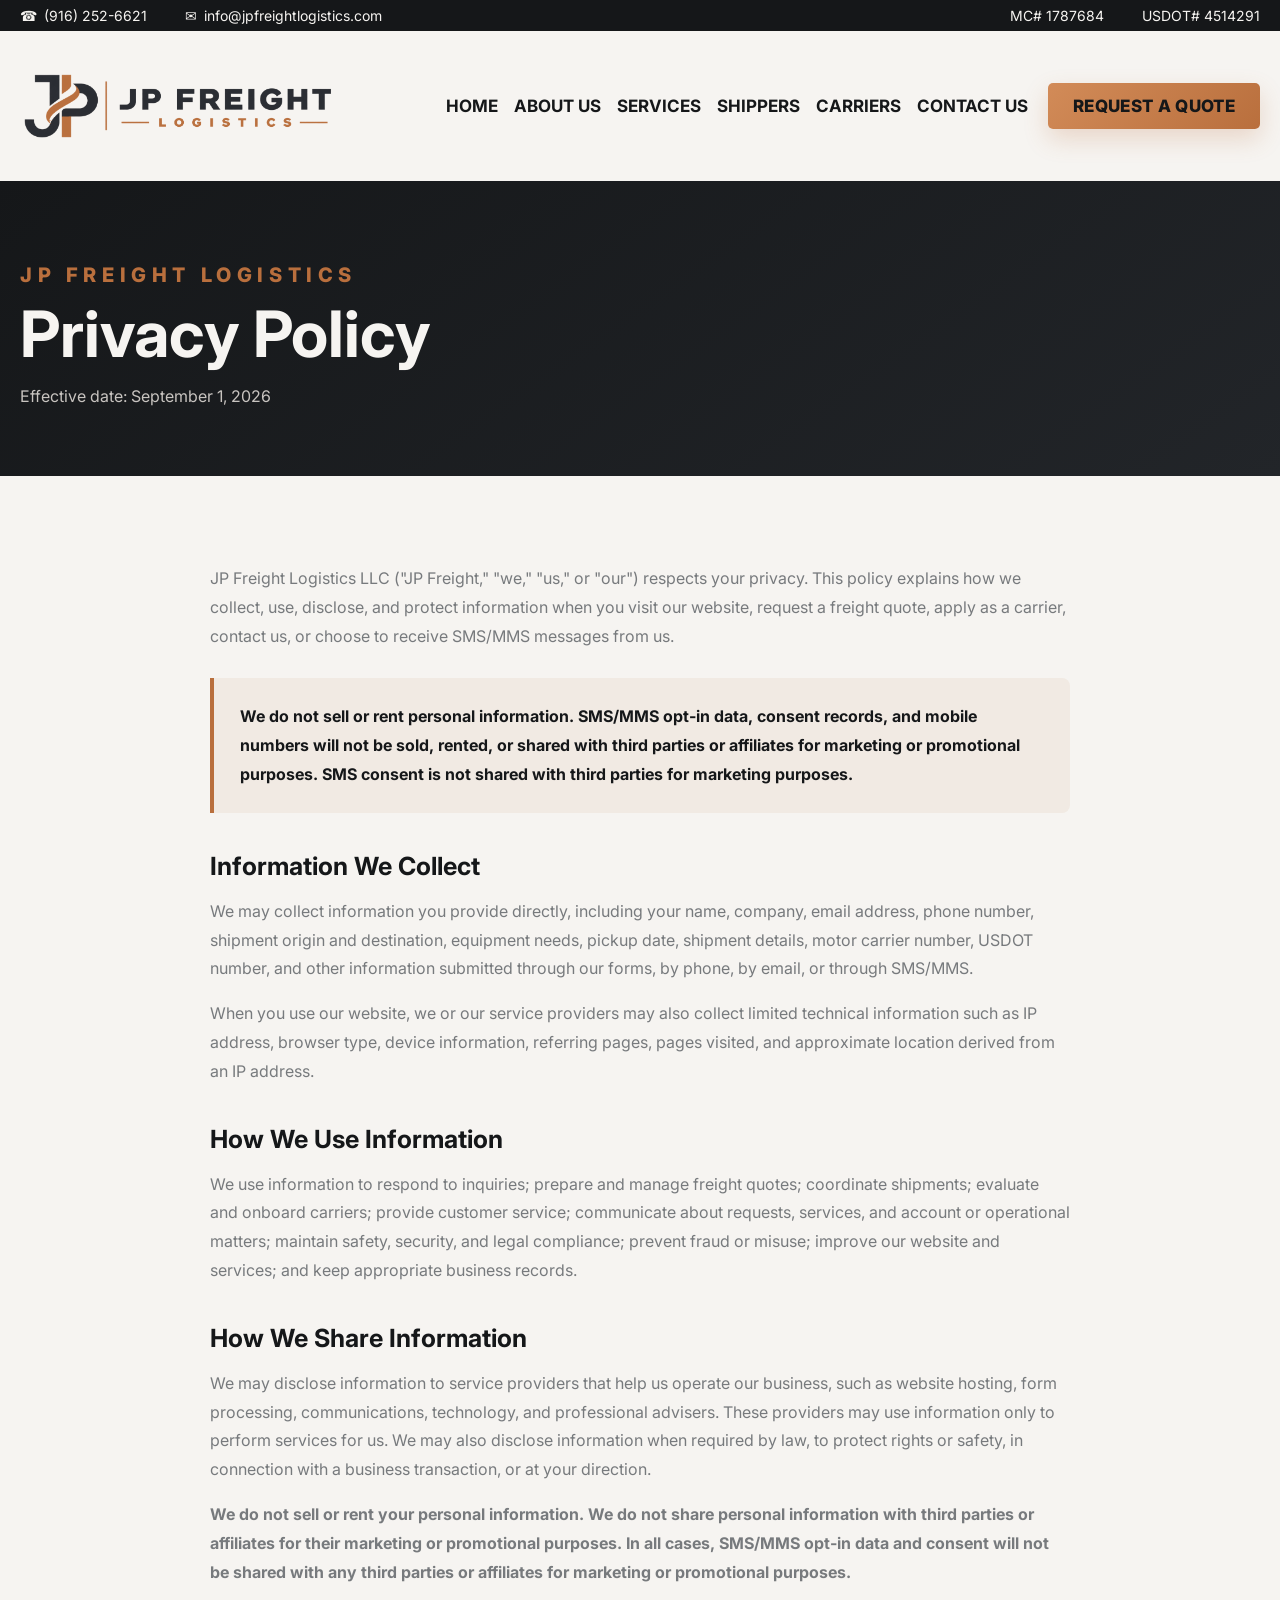
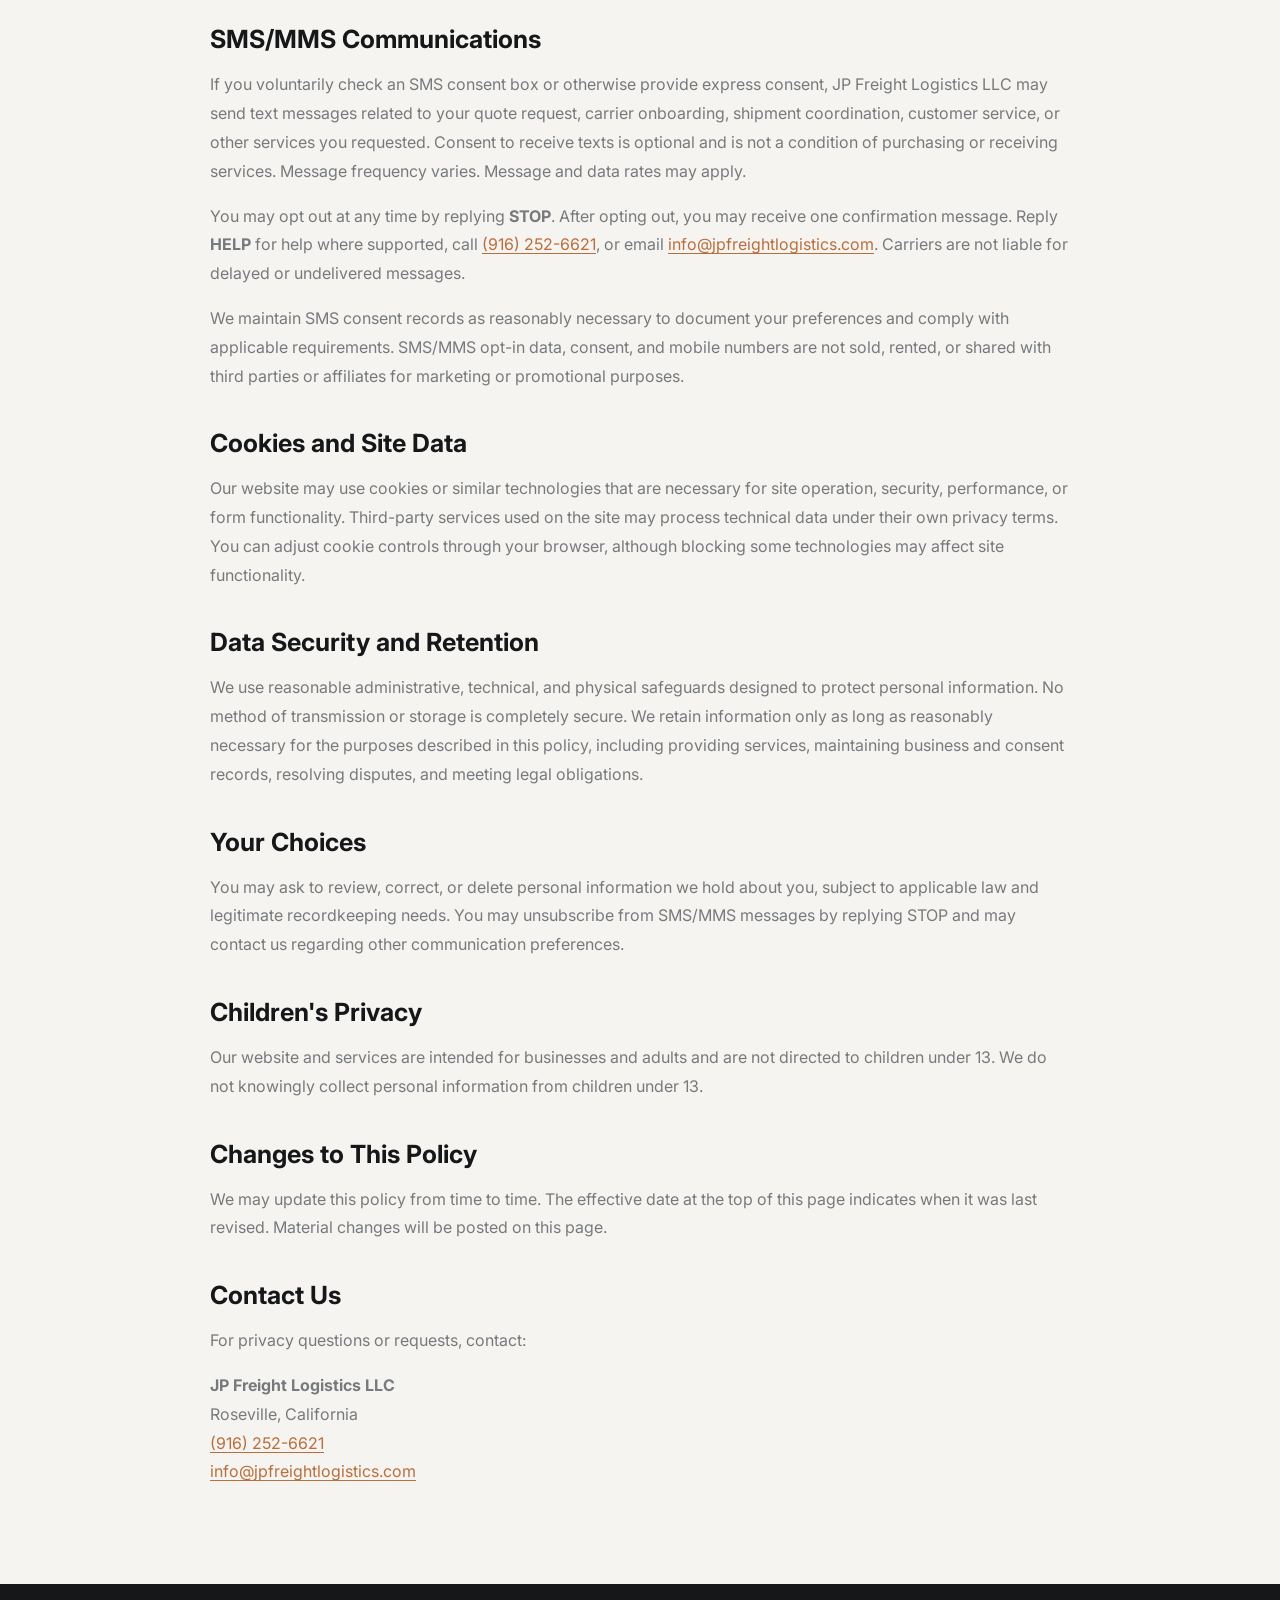
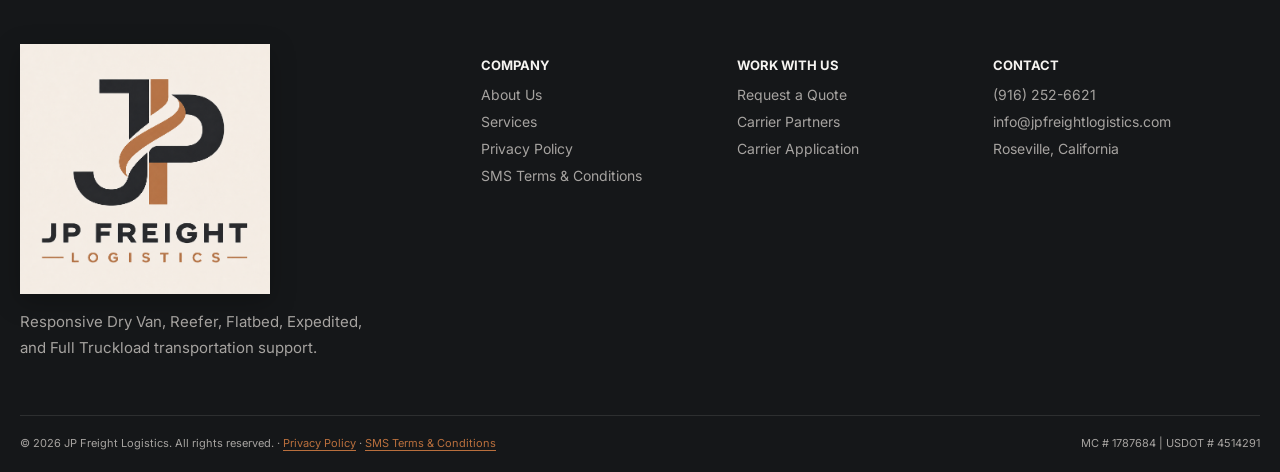
==== commit f966bacf: "Use registered LLC name in SMS disclosures" ====
--- a/privacy-policy.html
+++ b/privacy-policy.html
@@ -52,7 +52,7 @@
     </section>
 
     <article class="container policy-content">
-      <p>JP Freight Logistics ("JP Freight," "we," "us," or "our") respects your privacy. This policy explains how we collect, use, disclose, and protect information when you visit our website, request a freight quote, apply as a carrier, contact us, or choose to receive SMS/MMS messages from us.</p>
+      <p>JP Freight Logistics LLC ("JP Freight," "we," "us," or "our") respects your privacy. This policy explains how we collect, use, disclose, and protect information when you visit our website, request a freight quote, apply as a carrier, contact us, or choose to receive SMS/MMS messages from us.</p>
 
       <div class="privacy-highlight">
         <p>We do not sell or rent personal information. SMS/MMS opt-in data, consent records, and mobile numbers will not be sold, rented, or shared with third parties or affiliates for marketing or promotional purposes. SMS consent is not shared with third parties for marketing purposes.</p>
@@ -70,7 +70,7 @@
       <p><strong>We do not sell or rent your personal information. We do not share personal information with third parties or affiliates for their marketing or promotional purposes. In all cases, SMS/MMS opt-in data and consent will not be shared with any third parties or affiliates for marketing or promotional purposes.</strong></p>
 
       <h2>SMS/MMS Communications</h2>
-      <p>If you voluntarily check an SMS consent box or otherwise provide express consent, JP Freight Logistics may send text messages related to your quote request, carrier onboarding, shipment coordination, customer service, or other services you requested. Consent to receive texts is optional and is not a condition of purchasing or receiving services. Message frequency varies. Message and data rates may apply.</p>
+      <p>If you voluntarily check an SMS consent box or otherwise provide express consent, JP Freight Logistics LLC may send text messages related to your quote request, carrier onboarding, shipment coordination, customer service, or other services you requested. Consent to receive texts is optional and is not a condition of purchasing or receiving services. Message frequency varies. Message and data rates may apply.</p>
       <p>You may opt out at any time by replying <strong>STOP</strong>. After opting out, you may receive one confirmation message. Reply <strong>HELP</strong> for help where supported, call <a href="tel:+19162526621">(916) 252-6621</a>, or email <a href="mailto:info@jpfreightlogistics.com">info@jpfreightlogistics.com</a>. Carriers are not liable for delayed or undelivered messages.</p>
       <p>We maintain SMS consent records as reasonably necessary to document your preferences and comply with applicable requirements. SMS/MMS opt-in data, consent, and mobile numbers are not sold, rented, or shared with third parties or affiliates for marketing or promotional purposes.</p>
 
@@ -91,7 +91,7 @@
 
       <h2>Contact Us</h2>
       <p>For privacy questions or requests, contact:</p>
-      <p><strong>JP Freight Logistics</strong><br>Roseville, California<br><a href="tel:+19162526621">(916) 252-6621</a><br><a href="mailto:info@jpfreightlogistics.com">info@jpfreightlogistics.com</a></p>
+      <p><strong>JP Freight Logistics LLC</strong><br>Roseville, California<br><a href="tel:+19162526621">(916) 252-6621</a><br><a href="mailto:info@jpfreightlogistics.com">info@jpfreightlogistics.com</a></p>
     </article>
   </main>
 
